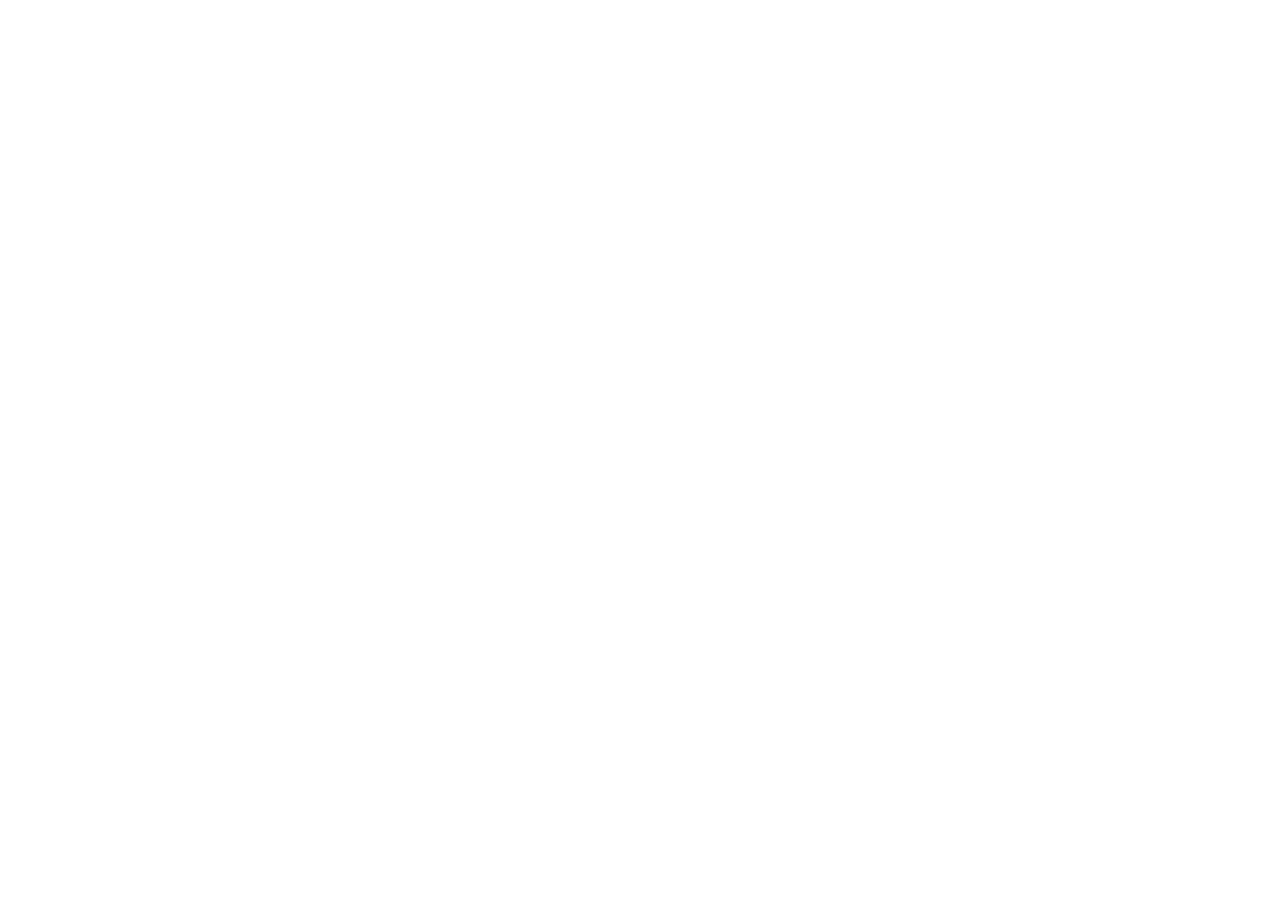
==== index.html @ dce1ae57 "my first commit" ====
<!DOCTYPE html>
<html lang="en">

<head>
    <meta charset="UTF-8">
    <meta http-equiv="X-UA-Compatible" content="IE=edge">
    <meta name="viewport" content="width=device-width, initial-scale=1.0">
    <title>www.shoot-magazine.org</title>
</head>

<body>

</body>

</html>
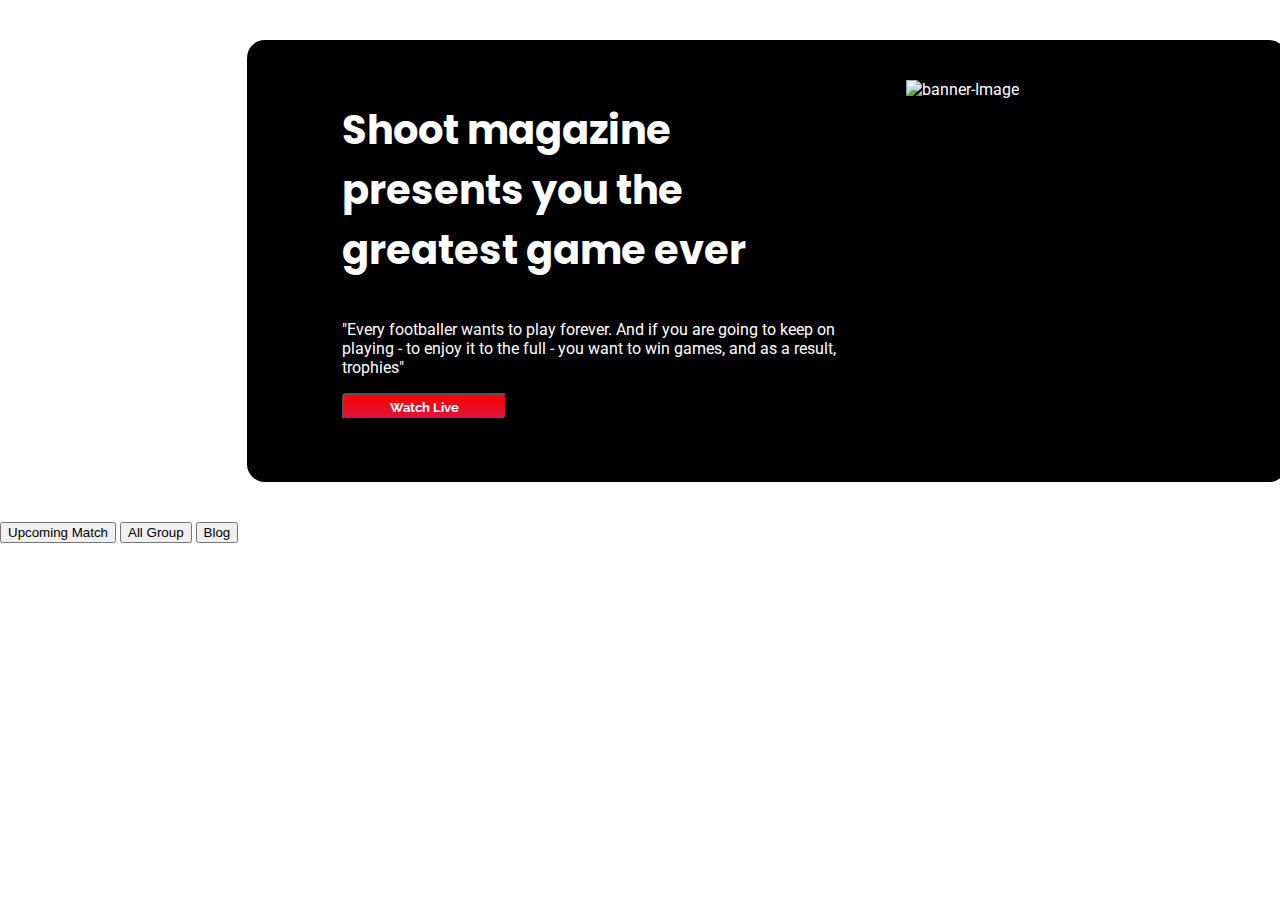
==== commit f93a67f1: "headr upated" ====
--- a/index.html
+++ b/index.html
@@ -6,10 +6,89 @@
     <meta http-equiv="X-UA-Compatible" content="IE=edge">
     <meta name="viewport" content="width=device-width, initial-scale=1.0">
     <title>www.shoot-magazine.org</title>
+    <!--  css linked -->
+    <link rel="stylesheet" href="style.css">
+    <!-- google Fonts -->
+    <link rel="preconnect" href="https://fonts.googleapis.com">
+    <link rel="preconnect" href="https://fonts.gstatic.com" crossorigin>
+    <link href="https://fonts.googleapis.com/css2?family=Poppins&display=swap" rel="stylesheet">
+    <link rel="preconnect" href="https://fonts.googleapis.com">
+    <link rel="preconnect" href="https://fonts.gstatic.com" crossorigin>
+    <link href="https://fonts.googleapis.com/css2?family=Inconsolata:wght@200&display=swap" rel="stylesheet">
+    <link rel="preconnect" href="https://fonts.googleapis.com">
+    <link rel="preconnect" href="https://fonts.gstatic.com" crossorigin>
+    <link href="https://fonts.googleapis.com/css2?family=Raleway&display=swap" rel="stylesheet">
+    <link rel="preconnect" href="https://fonts.googleapis.com">
+    <link rel="preconnect" href="https://fonts.gstatic.com" crossorigin>
+    <link href="https://fonts.googleapis.com/css2?family=IBM+Plex+Sans&display=swap" rel="stylesheet">
+    <link rel="preconnect" href="https://fonts.googleapis.com">
+    <link rel="preconnect" href="https://fonts.gstatic.com" crossorigin>
+    <link href="https://fonts.googleapis.com/css2?family=Roboto:wght@300&display=swap" rel="stylesheet">
+    <!-- Font Awsome kit -->
+    <script src="https://kit.fontawesome.com/74d26201c7.js" crossorigin="anonymous"></script>
 </head>
 
 <body>
+    <!--------------------------------- Header starts ----------------------------------->
+    <header>
+        <section class="header">
 
+            <!-- heading & paragraphs left div -->
+            <div class="haeding">
+                <div class="big-para">
+                    <p>Shoot magazine presents you the greatest game ever</p>
+                </div>
+
+
+                <div class="small-para">
+                    <p>
+                        "Every footballer wants to play forever. And if you are going to keep on playing - to enjoy it
+                        to
+                        the
+                        full
+                        - you want to win games, and as a result, trophies"
+                    </p>
+                </div>
+                <div class="Button">
+                    <button class="header-btn">Watch Live <i class="fa-solid fa-arrow-right"></i></button>
+                </div>
+            </div>
+            <!-- Image section right div -->
+
+            <div class="header-right-img">
+                <div class="header-image ">
+                    <img src="images/Banner Image.png" alt="banner-Image">
+                </div>
+
+            </div>
+
+        </section>
+    </header>
+    <!--=============================== Main starts here ====================================== -->
+    <main>
+
+        <section class="left-grid-div">
+            <div class="box-button-div">
+                <button class="button">Upcoming Match</button>
+                <button class="button">All Group</button>
+                <button class="button">Blog</button>
+            </div>
+
+
+        </section>
+
+        <!--------------------------------- right div grid vlogs  -->
+        <section class="right-grid-vlogs">
+
+        </section>
+
+
+
+
+
+
+    </main>
+    <!--=============================== Main ends here ====================================== -->
 </body>
 
 </html>--- a/style.css
+++ b/style.css
@@ -0,0 +1,77 @@
+/* =========================================================
+1. font-family: 'Poppins', sans-serif; (Popins)
+2. font-family: 'Roboto', sans-serif;(For small paras)
+3. font-family: 'Raleway', sans-serif; (Buttons)
+4. font-family: 'IBM Plex Sans', sans-serif;(others)
+5. font-family: 'Inconsolata', monospace; 
+============================================================*/
+/* --------------------Common Css -------------------------*/
+body {
+    margin: 0 auto;
+    font-family: 'Roboto', sans-serif;
+    background-color: #FFFFFF;
+}
+
+/* --------------------Common Css -------------------------*/
+
+/*====================== header section starts================= */
+.header {
+    display: flex;
+    width: 1000px;
+    height: 402px;
+    background-color: black;
+    color: white;
+    margin-left: 247px;
+    margin-top: 40px;
+    border-radius: 18px;
+    padding: 20px;
+    margin-bottom: 40px;
+
+}
+
+.haeding {
+    width: 50%;
+    height: 85%;
+    margin-left: 75px;
+}
+
+
+
+
+.big-para {
+    font-family: 'Poppins', sans-serif;
+    font-size: 40px;
+    font-weight: 700;
+}
+
+.small-para {
+    font-family: 'Roboto', sans-serif;
+}
+
+/* -----------right div image section----------*/
+
+.header-right-img {
+    width: 40%;
+}
+
+.header-image img {
+    margin-top: 20px;
+    margin-left: 64px;
+}
+
+.header-btn {
+    background-image: linear-gradient(red, crimson);
+    color: white;
+    height: 27px;
+    width: 165px;
+    border-radius: 4px;
+    font-family: 'Raleway', sans-serif;
+    font-weight: 700;
+    transition: width 3s, transform 4s, linear 2s;
+}
+
+.header-btn:hover {
+    width: 300px;
+    background-image: linear-gradient(orange, gold);
+    color: white;
+}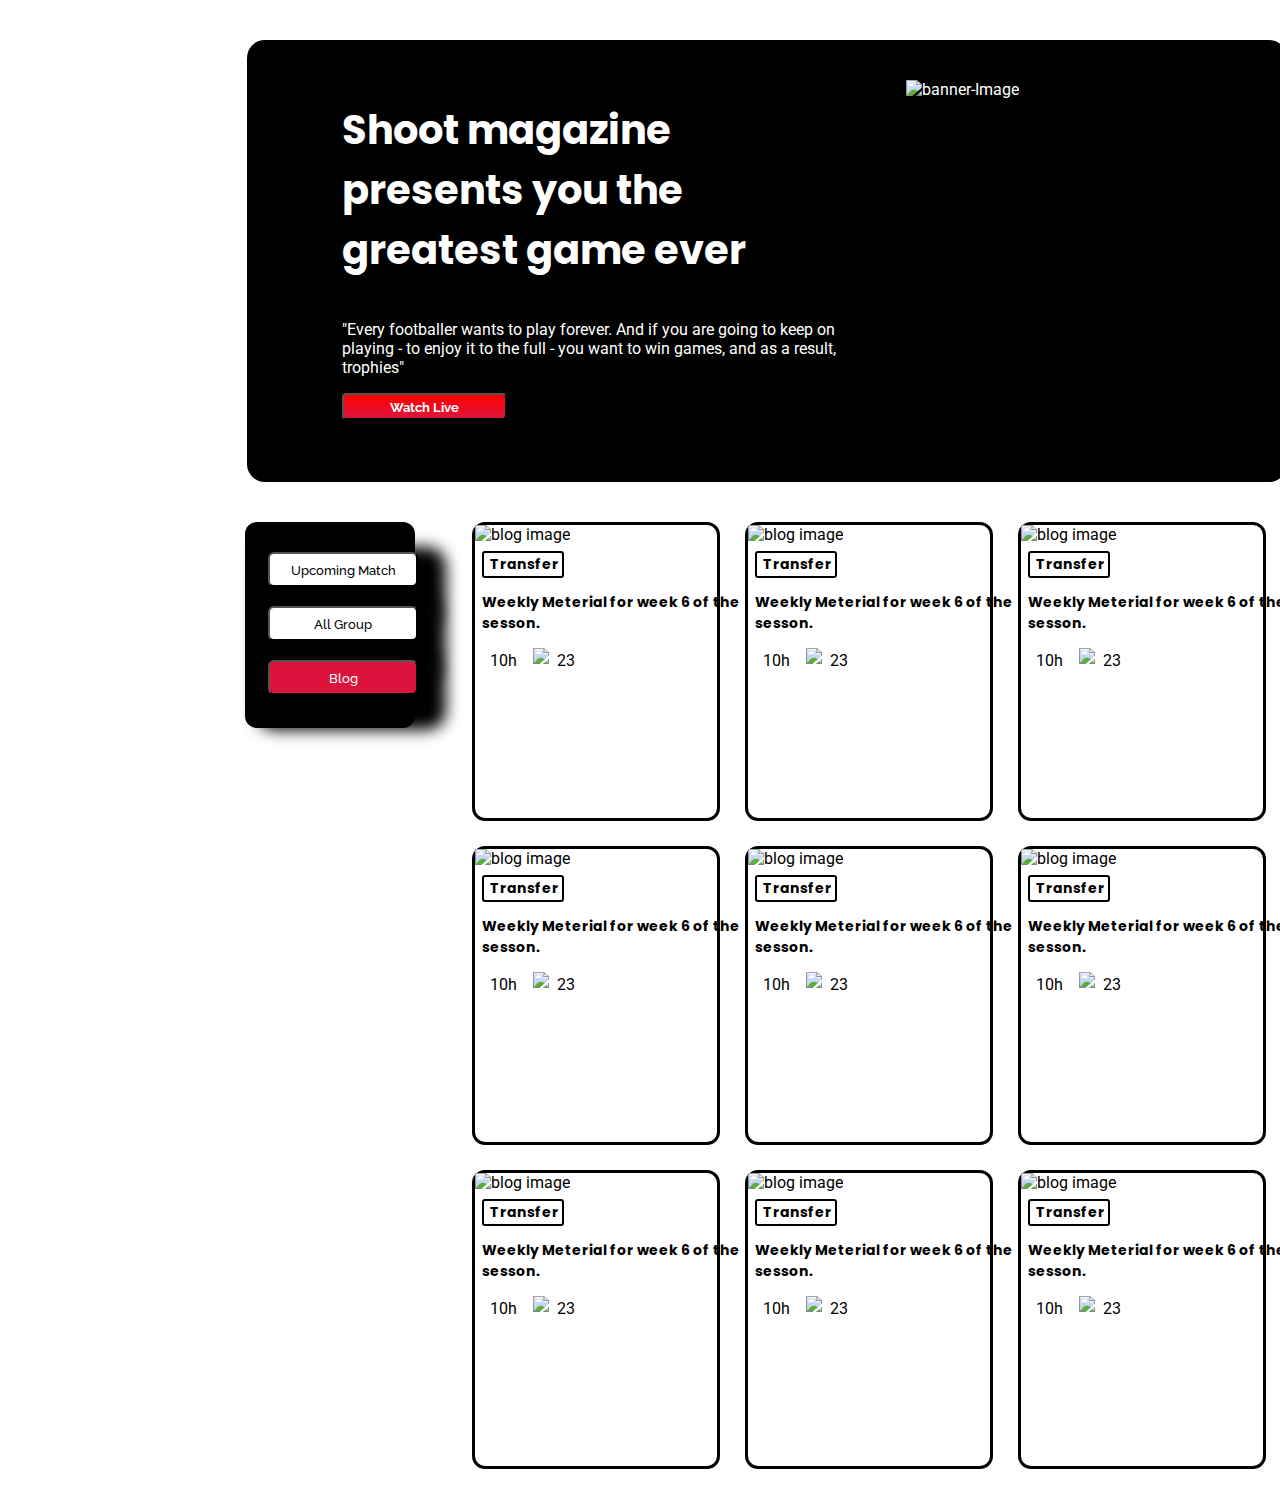
==== commit 6c367f3f: "main section upated" ====
--- a/index.html
+++ b/index.html
@@ -65,28 +65,216 @@
         </section>
     </header>
     <!--=============================== Main starts here ====================================== -->
-    <main>
-
-        <section class="left-grid-div">
+    <main class="flexible-main-grid">
+        <!-- left div section -->
+
+        <div class="left-grid-div">
             <div class="box-button-div">
-                <button class="button">Upcoming Match</button>
-                <button class="button">All Group</button>
-                <button class="button">Blog</button>
-            </div>
-
+                <button class="button1">Upcoming Match</button><br>
+                <button class="button1">All Group</button><br>
+
+                <button class="button1 crimson ">Blog</button><br>
+            </div>
+        </div>
+
+
+        <!--------------------------------- right div grid vlogs  -->
+        <section class="right-div-vlogs">
+
+            <div class="blog">
+                <div class="blog-img">
+                    <img src="images/Blog Image.png" alt="blog image">
+                </div>
+                <div class="captions">
+                    <div class="vlog-btn">
+                        <button>Transfer</button>
+                    </div>
+                    <div class="blog-caption">
+                        <p> Weekly Meterial for week 6 of the sesson.</p>
+                    </div>
+                    <div class="vlog-icons">
+                        <span class="icon"><img src="icons/Time Icon.png" alt=""></span>&nbsp;&nbsp;
+                        <span class="icon-position">10h</span>&nbsp;&nbsp;&nbsp;&nbsp;
+                        <span class="icon"> <img src="icons/Chat Icon.png"></span>&nbsp;&nbsp;
+                        <span class="icon-position">23</span>
+                    </div>
+                </div>
+            </div>
+            <!-- ----------------------------------------------------------------- -->
+
+            <div class="blog">
+                <div class="blog-img">
+                    <img src="images/Blog Image.png" alt="blog image">
+                </div>
+                <div class="captions">
+                    <div class="vlog-btn">
+                        <button>Transfer</button>
+                    </div>
+                    <div class="blog-caption">
+                        <p> Weekly Meterial for week 6 of the sesson.</p>
+                    </div>
+                    <div class="vlog-icons">
+                        <span class="icon"><img src="icons/Time Icon.png" alt=""></span>&nbsp;&nbsp;
+                        <span class="icon-position">10h</span>&nbsp;&nbsp;&nbsp;&nbsp;
+                        <span class="icon"> <img src="icons/Chat Icon.png"></span>&nbsp;&nbsp;
+                        <span class="icon-position">23</span>
+                    </div>
+                </div>
+            </div>
+
+            <!-- ------------------------------------------------------------------------ -->
+
+            <div class="blog">
+                <div class="blog-img">
+                    <img src="images/Blog Image.png" alt="blog image">
+                </div>
+                <div class="captions">
+                    <div class="vlog-btn">
+                        <button>Transfer</button>
+                    </div>
+                    <div class="blog-caption">
+                        <p> Weekly Meterial for week 6 of the sesson.</p>
+                    </div>
+                    <div class="vlog-icons">
+                        <span class="icon"><img src="icons/Time Icon.png" alt=""></span>&nbsp;&nbsp;
+                        <span class="icon-position">10h</span>&nbsp;&nbsp;&nbsp;&nbsp;
+                        <span class="icon"> <img src="icons/Chat Icon.png"></span>&nbsp;&nbsp;
+                        <span class="icon-position">23</span>
+                    </div>
+                </div>
+            </div>
+
+            <!-- ---------------------------------------------------------------------- -->
+
+            <div class="blog">
+                <div class="blog-img">
+                    <img src="images/Blog Image.png" alt="blog image">
+                </div>
+                <div class="captions">
+                    <div class="vlog-btn">
+                        <button>Transfer</button>
+                    </div>
+                    <div class="blog-caption">
+                        <p> Weekly Meterial for week 6 of the sesson.</p>
+                    </div>
+                    <div class="vlog-icons">
+                        <span class="icon"><img src="icons/Time Icon.png" alt=""></span>&nbsp;&nbsp;
+                        <span class="icon-position">10h</span>&nbsp;&nbsp;&nbsp;&nbsp;
+                        <span class="icon"> <img src="icons/Chat Icon.png"></span>&nbsp;&nbsp;
+                        <span class="icon-position">23</span>
+                    </div>
+                </div>
+            </div>
+            <!-- ----------------------------------------------------------------- -->
+
+            <div class="blog">
+                <div class="blog-img">
+                    <img src="images/Blog Image.png" alt="blog image">
+                </div>
+                <div class="captions">
+                    <div class="vlog-btn">
+                        <button>Transfer</button>
+                    </div>
+                    <div class="blog-caption">
+                        <p> Weekly Meterial for week 6 of the sesson.</p>
+                    </div>
+                    <div class="vlog-icons">
+                        <span class="icon"><img src="icons/Time Icon.png" alt=""></span>&nbsp;&nbsp;
+                        <span class="icon-position">10h</span>&nbsp;&nbsp;&nbsp;&nbsp;
+                        <span class="icon"> <img src="icons/Chat Icon.png"></span>&nbsp;&nbsp;
+                        <span class="icon-position">23</span>
+                    </div>
+                </div>
+            </div>
+
+            <!-- ------------------------------------------------------------------------ -->
+
+            <div class="blog">
+                <div class="blog-img">
+                    <img src="images/Blog Image.png" alt="blog image">
+                </div>
+                <div class="captions">
+                    <div class="vlog-btn">
+                        <button>Transfer</button>
+                    </div>
+                    <div class="blog-caption">
+                        <p> Weekly Meterial for week 6 of the sesson.</p>
+                    </div>
+                    <div class="vlog-icons">
+                        <span class="icon"><img src="icons/Time Icon.png" alt=""></span>&nbsp;&nbsp;
+                        <span class="icon-position">10h</span>&nbsp;&nbsp;&nbsp;&nbsp;
+                        <span class="icon"> <img src="icons/Chat Icon.png"></span>&nbsp;&nbsp;
+                        <span class="icon-position">23</span>
+                    </div>
+                </div>
+            </div>
+
+            <!-- ------------------------------------------------------------------------- -->
+
+            <div class="blog">
+                <div class="blog-img">
+                    <img src="images/Blog Image.png" alt="blog image">
+                </div>
+                <div class="captions">
+                    <div class="vlog-btn">
+                        <button>Transfer</button>
+                    </div>
+                    <div class="blog-caption">
+                        <p> Weekly Meterial for week 6 of the sesson.</p>
+                    </div>
+                    <div class="vlog-icons">
+                        <span class="icon"><img src="icons/Time Icon.png" alt=""></span>&nbsp;&nbsp;
+                        <span class="icon-position">10h</span>&nbsp;&nbsp;&nbsp;&nbsp;
+                        <span class="icon"> <img src="icons/Chat Icon.png"></span>&nbsp;&nbsp;
+                        <span class="icon-position">23</span>
+                    </div>
+                </div>
+            </div>
+            <!-- ----------------------------------------------------------------- -->
+
+            <div class="blog">
+                <div class="blog-img">
+                    <img src="images/Blog Image.png" alt="blog image">
+                </div>
+                <div class="captions">
+                    <div class="vlog-btn">
+                        <button>Transfer</button>
+                    </div>
+                    <div class="blog-caption">
+                        <p> Weekly Meterial for week 6 of the sesson.</p>
+                    </div>
+                    <div class="vlog-icons">
+                        <span class="icon"><img src="icons/Time Icon.png" alt=""></span>&nbsp;&nbsp;
+                        <span class="icon-position">10h</span>&nbsp;&nbsp;&nbsp;&nbsp;
+                        <span class="icon"> <img src="icons/Chat Icon.png"></span>&nbsp;&nbsp;
+                        <span class="icon-position">23</span>
+                    </div>
+                </div>
+            </div>
+
+            <!-- ------------------------------------------------------------------------ -->
+
+            <div class="blog">
+                <div class="blog-img">
+                    <img src="images/Blog Image.png" alt="blog image">
+                </div>
+                <div class="captions">
+                    <div class="vlog-btn">
+                        <button>Transfer</button>
+                    </div>
+                    <div class="blog-caption">
+                        <p> Weekly Meterial for week 6 of the sesson.</p>
+                    </div>
+                    <div class="vlog-icons">
+                        <span class="icon"><img src="icons/Time Icon.png" alt=""></span>&nbsp;&nbsp;
+                        <span class="icon-position">10h</span>&nbsp;&nbsp;&nbsp;&nbsp;
+                        <span class="icon"> <img src="icons/Chat Icon.png"></span>&nbsp;&nbsp;
+                        <span class="icon-position">23</span>
+                    </div>
+                </div>
+            </div>
 
         </section>
-
-        <!--------------------------------- right div grid vlogs  -->
-        <section class="right-grid-vlogs">
-
-        </section>
-
-
-
-
-
-
     </main>
     <!--=============================== Main ends here ====================================== -->
 </body>
--- a/style.css
+++ b/style.css
@@ -26,7 +26,6 @@
     border-radius: 18px;
     padding: 20px;
     margin-bottom: 40px;
-
 }
 
 .haeding {
@@ -74,4 +73,115 @@
     width: 300px;
     background-image: linear-gradient(orange, gold);
     color: white;
+}
+
+/*====================== header section ends & Main starts====================== */
+
+.left-grid-div {
+    background-color: black;
+    color: #FFFFFF;
+    width: 11.5%;
+    height: 34%;
+    border-radius: 12px;
+    margin-left: 245px;
+    padding-left: 23px;
+    padding-bottom: 14px;
+    padding-top: 30px;
+}
+
+
+.box-button-div {
+    display: flex;
+    flex-direction: column;
+    width: 8%;
+
+}
+
+/* buttons */
+.button1 {
+    height: 35px;
+    width: 150px;
+    background-color: white;
+    border-radius: 6px;
+    font-family: 'Raleway', sans-serif;
+    font-weight: 500;
+    box-shadow: 8px 15px 15px 20px black;
+    transition: color 1s, transform 1s;
+}
+
+.button1:hover {
+    background-image: linear-gradient(gray, black);
+    color: #FFFFFF;
+}
+
+.crimson {
+    background-color: crimson;
+    color: #FFFFFF;
+}
+
+/* =============================== Right div & Flexible grid ============================================= */
+
+.flexible-main-grid {
+    display: flex;
+    margin-bottom: 20px;
+    /* background-color: lightgoldenrodyellow; */
+
+
+}
+
+.right-div-vlogs {
+    display: grid;
+    grid-template-columns: repeat(3, 1fr);
+    grid-gap: 25px;
+    margin-left: 57px;
+}
+
+.blog {
+    width: 242px;
+    height: 273px;
+    border: solid black;
+    border-radius: 13px;
+    object-fit: cover;
+    padding-bottom: 20px;
+}
+
+.blog-img img {
+    width: 242px;
+    height: 148px;
+}
+
+.captions {
+    /* background-color: green; */
+    margin-left: 7px;
+    width: 272px;
+}
+
+.blog-caption p {
+    font-family: 'Poppins', sans-serif;
+    font-weight: 700;
+    font-size: 14px;
+}
+
+
+.vlog-btn button {
+    height: 27px;
+    width: 82px;
+    border: 2px solid black;
+    border-radius: 3px;
+    margin-top: 7px;
+    background-color: #FFFFFF;
+    font-family: 'Poppins', sans-serif;
+    font-weight: 700;
+    font-size: 14px;
+}
+
+.vlog-icons {
+    display: flex;
+
+    /* background-color: turquoise; */
+}
+
+.icon-position {
+    padding-top: 3px;
+
 }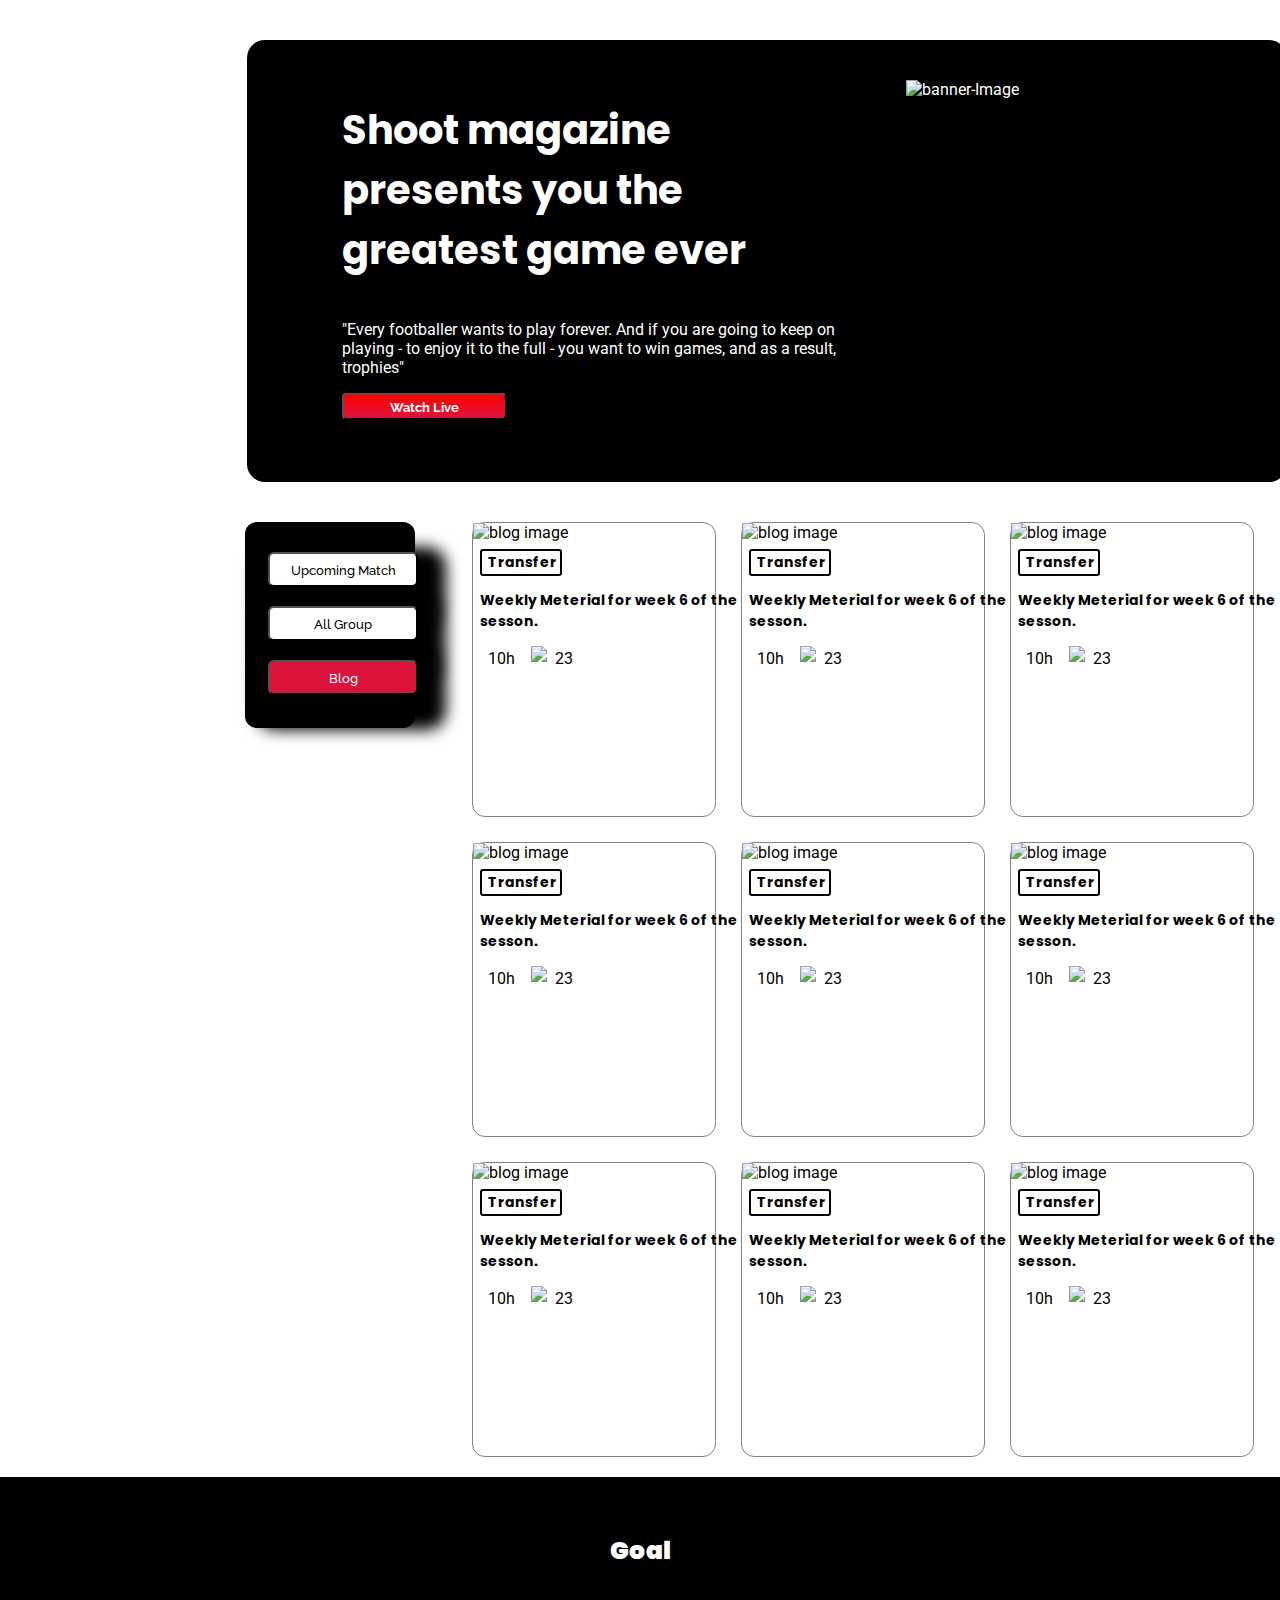
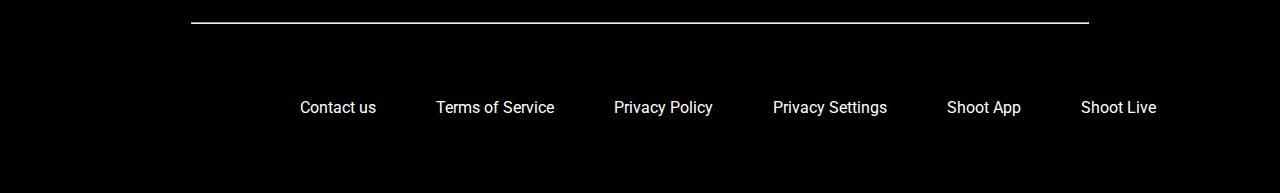
==== commit ce84c4ab: "new upated" ====
--- a/index.html
+++ b/index.html
@@ -277,6 +277,27 @@
         </section>
     </main>
     <!--=============================== Main ends here ====================================== -->
+
+    <!-- footer -->
+
+    <footer>
+        <p class="footer-head">Goal</p>
+        <br>
+        <hr>
+        <div class="container">
+            <div class="listed-items">
+                <ul>
+                    <li> Contact us </li>
+                    <li> Terms of Service</li>
+                    <li> Privacy Policy </li>
+                    <li> Privacy Settings </li>
+                    <li> Shoot App </li>
+                    <li> Shoot Live</li>
+                </ul>
+            </div>
+        </div>
+
+
 </body>
 
 </html>--- a/style.css
+++ b/style.css
@@ -139,7 +139,7 @@
 .blog {
     width: 242px;
     height: 273px;
-    border: solid black;
+    border: 1px solid gray;
     border-radius: 13px;
     object-fit: cover;
     padding-bottom: 20px;
@@ -184,4 +184,45 @@
 .icon-position {
     padding-top: 3px;
 
+}
+
+/* =========================Main ends & Footer starts here================================ */
+footer {
+    background-color: black;
+    padding-top: 30px;
+    max-width: 100%;
+
+}
+
+.footer-head {
+
+    font-family: 'Poppins';
+    font-weight: 900;
+    font-size: 25px;
+    text-align: center;
+    color: #FFFFFF;
+}
+
+hr {
+    width: 70%;
+    /* color: grey; */
+}
+
+.container {}
+
+.listed-items {
+    margin-left: 18%;
+    padding-bottom: 30px;
+    padding-top: 20px;
+}
+
+.listed-items ul {
+    display: flex;
+
+}
+
+.listed-items ul li {
+    color: #FFFFFF;
+    list-style-type: none;
+    padding: 30px;
 }